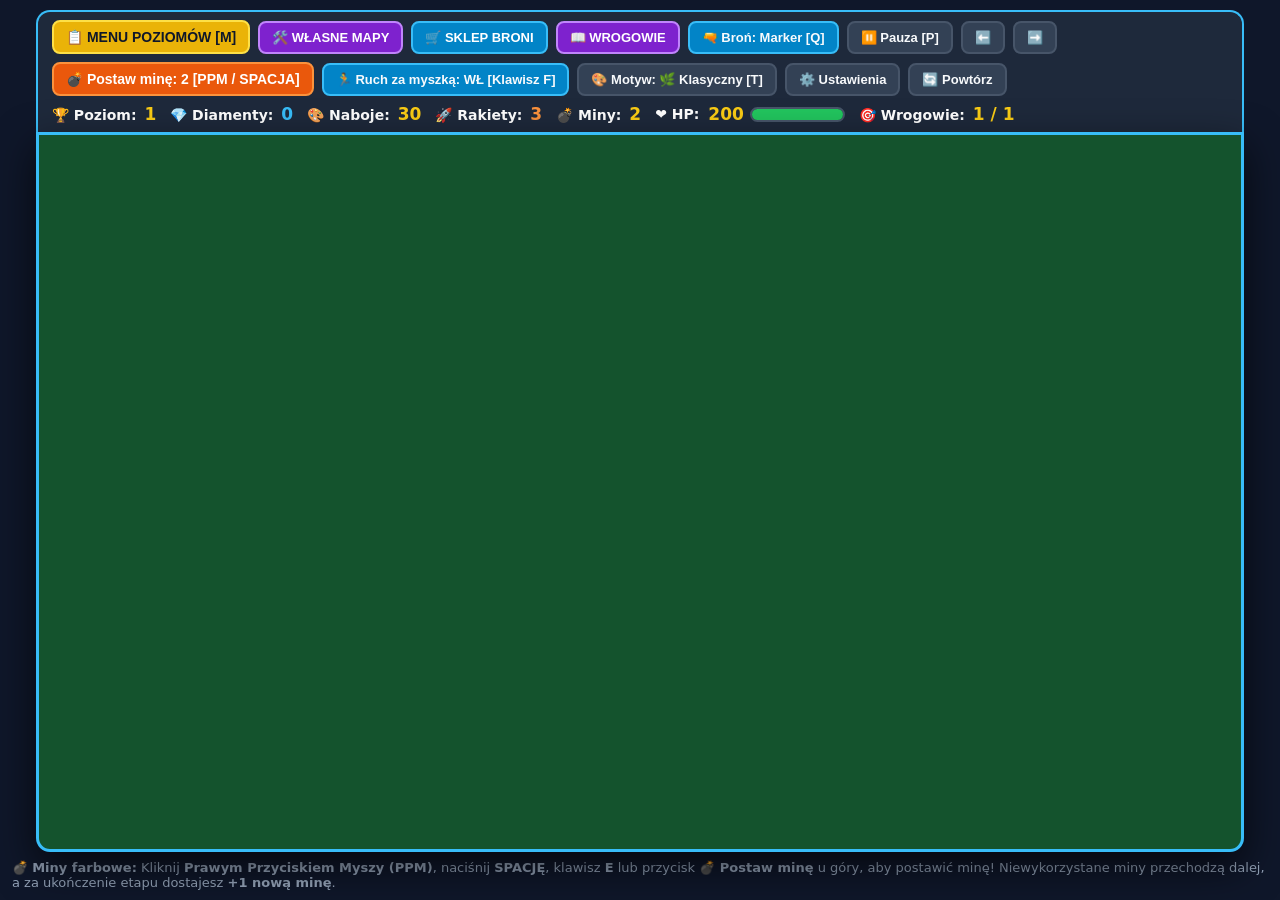
==== index.html @ 0759b8d2 "Revert "Usunieto ruch za myszka, napis Uzbrajanie zamiast PIK, SKLEP" This reverts commit d1dae9f2ef" ====
<!DOCTYPE html>
<html lang="pl">
<head>
  <meta charset="UTF-8">
  <meta name="viewport" content="width=device-width, initial-scale=1.0">
  <title>Paintball Arena - Poziomy i Miny</title>
  <link rel="stylesheet" href="style.css">
</head>
<body>
  <div class="topbar">
    <div class="controls">
      <button id="btnOpenMenu" class="menu-btn">📋 MENU POZIOMÓW [M]</button>
      <button id="btnOpenCustom" class="btn-purple">🛠️ WŁASNE MAPY</button>
      <button id="btnOpenShop" class="btn-blue">🛒 SKLEP BRONI</button>
      <button id="btnOpenEnemies" class="btn-purple" title="Zobacz przegląd wszystkich przeciwników i cywila">📖 WROGOWIE</button>
      <button id="btnSwitchWeapon" class="active" title="Zmień aktualną broń w trakcie etapu [Klawisz Q]">🔫 Broń: Marker [Q]</button>
      <button id="btnPause">⏸️ Pauza [P]</button>
      <button id="btnPrevLevel" title="Poprzedni poziom">⬅️</button>
      <button id="btnNextLevel" title="Następny odblokowany poziom">➡️</button>
      <button id="btnPlaceMine" class="mine-btn">💣 Postaw minę: 2 [PPM / SPACJA]</button>
      <button id="btnFollowMouse" class="active">🏃 Ruch za myszką: WŁ [Klawisz F]</button>
      <button id="btnTheme" title="Zmień motyw graficzny [Klawisz T]">🎨 Motyw: 🌿 Klasyczny</button>
      <button id="btnOpenSettings" title="Otwórz ekran ustawień">⚙️ Ustawienia</button>
      <button id="btnRetry">🔄 Powtórz</button>
    </div>
    <div class="stats">
      <div>🏆 Poziom: <span id="levelText">1</span></div>
      <div id="diamondStatBox" style="cursor:pointer;" title="Twoje diamenty">💎 Diamenty: <span id="diamondsText" style="color:#38bdf8;">0</span></div>
      <div>🎨 Naboje: <span id="ammoText">30</span></div>
      <div>🚀 Rakiety: <span id="rocketsText" style="color:#fb923c;">3</span></div>
      <div>💣 Miny: <span id="minesText">2</span></div>
      <div class="hp-box">
        ❤️ HP: <span id="hpText">200</span>
        <div class="hp-bar-bg"><div id="hpFill" class="hp-bar-fill"></div></div>
      </div>
      <div>🎯 Wrogowie: <span id="aliveText">1 / 1</span></div>
    </div>
  </div>

  <div class="game-wrapper">
    <canvas id="gameCanvas" width="940" height="560" tabindex="0"></canvas>

    <div id="menuOverlay" class="overlay hidden">
      <h1 id="menuTitle">📋 WYBIERZ POZIOM (ETAP)</h1>
      <p id="menuSubtitle" class="sub">Kliknij dowolny odblokowany poziom, aby na nim zagrać lub wrócić do wcześniejszych etapów!</p>
      <div id="levelsGrid" class="levels-grid"></div>
      <div class="action-row" id="menuActions"></div>
    </div>

    <div id="customOverlay" class="overlay hidden">
      <h1 id="customOverlayTitle" style="color:#c084fc;">🛠️ WŁASNE MAPY (ZAWSZE ODBLOKOWANE)</h1>
      <p id="customOverlaySub" class="sub">Wybierz jedną z własnych map, aby od razu zagrać, lub kliknij ✏️ Edytuj, aby ustawić liczbę przeciwników każdego typu!</p>
      <div id="customListView" style="width:100%;max-width:780px;display:flex;flex-direction:column;align-items:center;">
        <div id="customMapsGrid" class="levels-grid" style="margin-bottom:18px;"></div>
        <div class="action-row">
          <button id="btnAddCustomMap" class="btn-big btn-purple">➕ Stwórz nową własną mapę</button>
          <button id="btnCustomToLevels" class="btn-big btn-blue">📋 Przejdź do Menu Poziomów</button>
          <button id="btnCloseCustom" class="btn-big btn-green">▶️ Wróć do gry</button>
        </div>
      </div>
      <div id="customEditorView" class="editor-box" style="display:none;"></div>
    </div>

    <div id="shopOverlay" class="overlay hidden">
      <h1 style="color:#38bdf8;">🌳 SKLEP — DRZEWKO BRONI I WZMOCNIEŃ</h1>
      <p id="shopSubtitle" class="sub">Kupuj bronie i odblokowuj kolejne szczeble drzewka wzmocnień za 💎 diamenty!</p>
      <div id="shopWeaponsGrid" class="shop-tree"></div>
      <div class="action-row">
        <button id="btnShopToLevels" class="btn-big btn-blue">📋 Menu Poziomów</button>
        <button id="btnCloseShop" class="btn-big btn-green">▶️ Wróć do gry</button>
      </div>
    </div>

    <div id="settingsOverlay" class="overlay hidden">
      <h1 style="color:#facc15;">⚙️ USTAWIENIA GRY</h1>
      <p class="sub">Dostosuj opcje rozgrywki lub wykonaj pełny reset osiągnięć i postępów.</p>
      <div id="settingsBox" class="editor-box" style="max-width:660px;"></div>
      <div class="action-row">
        <button id="btnSettingsToLevels" class="btn-big btn-blue">📋 Menu Poziomów</button>
        <button id="btnCloseSettings" class="btn-big btn-green">▶️ Wróć do gry</button>
      </div>
    </div>

    <div id="enemiesOverlay" class="overlay hidden">
      <h1 style="color:#c084fc;">📖 PRZEGLĄD WROGÓW I POSTACI</h1>
      <p class="sub">Poznaj wygląd, wytrzymałość i zachowanie wszystkich postaci na arenie (podczas gry napisy nad nimi są ukryte).</p>
      <div id="enemiesCatalogGrid" class="levels-grid" style="grid-template-columns:repeat(auto-fill, minmax(240px, 1fr));"></div>
      <div class="action-row">
        <button id="btnEnemiesToLevels" class="btn-big btn-blue">📋 Menu Poziomów</button>
        <button id="btnCloseEnemies" class="btn-big btn-green">▶️ Wróć do gry</button>
      </div>
    </div>

    <div id="resultPopupOverlay" class="popup-backdrop hidden">
      <div id="resultPopupCard" class="result-popup-card">
        <h2 id="resultPopupTitle">🏆 POZIOM UKOŃCZONY!</h2>
        <p id="resultPopupSub" class="result-popup-sub"></p>
        <div id="resultPopupRewards" class="result-popup-rewards"></div>
        <div id="resultPopupActions" class="result-popup-actions"></div>
      </div>
    </div>
  </div>

  <div id="hint">💣 <b>Miny farbowe:</b> Kliknij <b>Prawym Przyciskiem Myszy (PPM)</b>, naciśnij <b>SPACJĘ</b>, klawisz <b>E</b> lub przycisk <b>💣 Postaw minę</b> u góry, aby postawić minę! Niewykorzystane miny przechodzą dalej, a za ukończenie etapu dostajesz <b>+1 nową minę</b>.</div>

  <script src="js/config.js"></script>
  <script src="js/state.js"></script>
  <script src="js/audio.js"></script>
  <script src="js/renderer.js"></script>
  <script src="js/ui.js"></script>
  <script src="js/game.js"></script>
</body>
</html>
---- style.css ----
* {
  box-sizing: border-box;
  margin: 0;
  padding: 0;
  user-select: none;
}
body {
  background-color: #0f172a;
  color: #ffffff;
  font-family: system-ui, -apple-system, BlinkMacSystemFont, 'Segoe UI', Roboto, sans-serif;
  display: flex;
  flex-direction: column;
  justify-content: center;
  align-items: center;
  height: 100vh;
  width: 100vw;
  overflow: hidden;
  padding: 6px 12px;
}
.topbar {
  display: flex;
  flex-wrap: wrap;
  gap: 8px;
  align-items: center;
  justify-content: space-between;
  width: 100%;
  max-width: 100%;
  background: #1e293b;
  padding: 8px 14px;
  border-radius: 14px 14px 0 0;
  border: 2px solid #38bdf8;
  border-bottom: none;
  flex-shrink: 0;
}
.controls {
  display: flex;
  gap: 8px;
  align-items: center;
  flex-wrap: wrap;
}
button {
  background: #334155;
  color: #f8fafc;
  border: 2px solid #475569;
  padding: 7px 12px;
  border-radius: 8px;
  font-size: 13px;
  font-weight: 700;
  cursor: pointer;
  transition: all 0.15s;
}
button:hover:not(:disabled) {
  background: #475569;
  transform: translateY(-1px);
}
button.menu-btn {
  background: #eab308;
  border-color: #fde047;
  color: #0f172a;
  font-size: 14px;
}
button.menu-btn:hover {
  background: #facc15;
}
button.mine-btn {
  background: #ea580c;
  border-color: #fb923c;
  color: #ffffff;
  font-size: 14px;
}
button.mine-btn:hover:not(:disabled) {
  background: #f97316;
}
button.mine-btn:disabled {
  background: #1e293b;
  border-color: #334155;
  color: #64748b;
  cursor: not-allowed;
}
button.active {
  background: #0284c7;
  border-color: #38bdf8;
}
.stats {
  display: flex;
  gap: 14px;
  font-size: 14px;
  font-weight: 700;
  align-items: center;
  flex-wrap: wrap;
}
.stats span {
  color: #facc15;
  font-size: 17px;
  margin-left: 3px;
}
.hp-box {
  display: flex;
  align-items: center;
  gap: 6px;
}
.hp-bar-bg {
  width: 95px;
  height: 15px;
  background: #0f172a;
  border-radius: 8px;
  border: 2px solid #475569;
  overflow: hidden;
}
.hp-bar-fill {
  height: 100%;
  width: 100%;
  background: #22c55e;
  transition: width 0.15s, background-color 0.15s;
}
.game-wrapper {
  position: relative;
  width: 940px;
  aspect-ratio: 940 / 560;
  max-width: 100%;
  flex-shrink: 0;
}
canvas {
  display: block;
  background-color: #14532d;
  border: 3px solid #38bdf8;
  border-radius: 0 0 14px 14px;
  box-shadow: 0 15px 40px rgba(0, 0, 0, 0.65);
  cursor: crosshair;
  width: 100%;
  height: 100%;
  outline: none;
}
.overlay {
  position: absolute;
  inset: 0;
  background: rgba(15, 23, 42, 0.96);
  border: 3px solid #38bdf8;
  border-radius: 0 0 14px 14px;
  display: flex;
  flex-direction: column;
  align-items: center;
  justify-content: flex-start;
  padding: 18px 20px;
  z-index: 20;
  overflow-y: auto;
}
.overlay.hidden {
  display: none;
}
.overlay h1 {
  font-size: 28px;
  font-weight: 900;
  color: #38bdf8;
  margin-bottom: 4px;
  text-align: center;
  flex-shrink: 0;
}
.overlay p.sub {
  color: #e2e8f0;
  font-size: 15px;
  margin-bottom: 14px;
  text-align: center;
  flex-shrink: 0;
}
.levels-grid {
  display: grid;
  grid-template-columns: repeat(auto-fill, minmax(190px, 1fr));
  gap: 12px;
  width: 100%;
  max-width: 100%;
  margin-bottom: 16px;
  max-height: calc(100% - 135px);
  overflow-y: auto;
  padding: 4px 8px;
  flex-shrink: 1;
}
.levels-grid::-webkit-scrollbar,
.overlay::-webkit-scrollbar {
  width: 8px;
}
.levels-grid::-webkit-scrollbar-track,
.overlay::-webkit-scrollbar-track {
  background: #0f172a;
  border-radius: 6px;
}
.levels-grid::-webkit-scrollbar-thumb,
.overlay::-webkit-scrollbar-thumb {
  background: #38bdf8;
  border-radius: 6px;
}
.shop-tree {
  scrollbar-width: none; /* Firefox: ukryj brzydki pasek przewijania (przewijanie kółkiem nadal działa) */
  -ms-overflow-style: none;
}
.shop-tree::-webkit-scrollbar {
  display: none;
}
.level-card {
  background: #1e293b;
  border: 2px solid #38bdf8;
  border-radius: 12px;
  padding: 12px 10px;
  text-align: center;
  cursor: pointer;
  transition: all 0.15s;
  display: flex;
  flex-direction: column;
  gap: 4px;
}
.level-card:hover:not(.locked) {
  background: #0284c7;
  transform: translateY(-3px);
  box-shadow: 0 8px 20px rgba(2, 132, 199, 0.4);
}
.level-card.completed {
  border-color: #4ade80;
}
.level-card.current {
  border-color: #fde047;
  box-shadow: 0 0 15px rgba(250, 204, 21, 0.35);
}
.level-card.locked {
  background: #0f172a;
  border-color: #334155;
  color: #64748b;
  cursor: not-allowed;
  opacity: 0.65;
}
.level-card .lvl-title {
  font-size: 18px;
  font-weight: 900;
  color: #ffffff;
}
.level-card.locked .lvl-title {
  color: #64748b;
}
.level-card .lvl-enemies {
  font-size: 13px;
  color: #cbd5e1;
  font-weight: 600;
}
.level-card .lvl-status {
  font-size: 12px;
  font-weight: 800;
  margin-top: 3px;
  color: #facc15;
}
.action-row {
  display: flex;
  gap: 12px;
  flex-wrap: wrap;
  justify-content: center;
}
.btn-big {
  padding: 11px 22px;
  font-size: 16px;
  border-radius: 10px;
  font-weight: 800;
}
.btn-green {
  background: #16a34a;
  border-color: #4ade80;
  color: #ffffff;
}
.btn-green:hover {
  background: #22c55e;
}
.btn-blue {
  background: #0284c7;
  border-color: #38bdf8;
  color: #ffffff;
}
.btn-purple {
  background: #7e22ce;
  border-color: #c084fc;
  color: #ffffff;
}
.btn-purple:hover {
  background: #9333ea;
}
button:disabled, .level-card.guard-wait {
  opacity: 0.55;
  cursor: not-allowed !important;
  pointer-events: none;
}
.custom-section {
  width: 100%;
  max-width: 780px;
  background: rgba(30, 41, 59, 0.9);
  border: 2px solid #c084fc;
  border-radius: 12px;
  padding: 10px 14px;
  margin-bottom: 12px;
}
.custom-header {
  display: flex;
  justify-content: space-between;
  align-items: center;
  margin-bottom: 8px;
  flex-wrap: wrap;
  gap: 8px;
}
.custom-title {
  font-size: 15px;
  font-weight: 900;
  color: #e9d5ff;
}
.custom-grid {
  display: grid;
  grid-template-columns: repeat(4, minmax(140px, 1fr));
  gap: 8px;
}
.custom-card {
  background: #0f172a;
  border: 2px solid #a855f7;
  border-radius: 10px;
  padding: 8px;
  text-align: center;
  display: flex;
  flex-direction: column;
  gap: 4px;
}
.custom-card.current {
  border-color: #fde047;
  box-shadow: 0 0 12px rgba(250, 204, 21, 0.35);
}
.custom-card-btns {
  display: flex;
  gap: 4px;
  justify-content: center;
  margin-top: 4px;
}
.custom-card-btns button {
  padding: 4px 8px;
  font-size: 11px;
}
.editor-box {
  width: 100%;
  max-width: 640px;
  background: #1e293b;
  border: 2px solid #c084fc;
  border-radius: 14px;
  padding: 16px;
  margin-bottom: 14px;
  display: flex;
  flex-direction: column;
  gap: 10px;
}
.editor-row {
  display: flex;
  align-items: center;
  justify-content: space-between;
  background: #0f172a;
  padding: 8px 12px;
  border-radius: 8px;
  border: 1px solid #334155;
  font-size: 14px;
  font-weight: 700;
}
.editor-stepper {
  display: flex;
  align-items: center;
  gap: 10px;
}
.editor-stepper span {
  min-width: 28px;
  text-align: center;
  font-size: 17px;
  font-weight: 900;
  color: #fde047;
}
.editor-input {
  background: #1e293b;
  color: #fff;
  border: 2px solid #475569;
  border-radius: 6px;
  padding: 5px 10px;
  font-size: 14px;
  font-weight: 700;
  width: 240px;
}
#hint {
  margin-top: 8px;
  color: #94a3b8;
  font-size: 13px;
}
.shop-tree {
  display: flex;
  flex-direction: column;
  gap: 10px;
  width: 100%;
  max-width: 880px;
  margin-bottom: 14px;
  max-height: calc(100% - 135px);
  overflow-y: auto;
  padding: 4px 6px;
}
.tree-track {
  background: rgba(15, 23, 42, 0.85);
  border: 2px solid #334155;
  border-radius: 12px;
  padding: 10px 14px;
  display: flex;
  flex-direction: column;
  gap: 8px;
  width: 100%;
}
.tree-track-header {
  display: flex;
  align-items: center;
  justify-content: space-between;
  font-size: 15px;
  font-weight: 900;
  color: #fde047;
  border-bottom: 1px solid #334155;
  width: 100%;
  padding-bottom: 6px;
  flex-wrap: wrap;
  gap: 8px;
}
.tree-nodes-row {
  display: flex;
  flex-direction: row;
  align-items: stretch;
  gap: 8px;
  width: 100%;
  overflow-x: auto;
  padding-bottom: 4px;
}
.tree-node {
  flex: 1 1 260px;
  min-width: 220px;
  max-width: 420px;
  background: #1e293b;
  border: 2px solid #38bdf8;
  border-radius: 10px;
  padding: 8px 10px;
  text-align: left;
  display: flex;
  flex-direction: column;
  justify-content: space-between;
  gap: 4px;
}
.tree-node.owned {
  border-color: #4ade80;
}
.tree-node.last-owned {
  border-color: #4ade80;
  background: rgba(22, 101, 52, 0.25);
}
.tree-node.next-unlock {
  border-color: #facc15;
  box-shadow: 0 0 12px rgba(250, 204, 21, 0.2);
}
.tree-node.default-weapon {
  box-shadow: 0 0 12px rgba(56, 189, 248, 0.45);
}
.tree-node.locked {
  background: #0f172a;
  border-color: #334155;
  opacity: 0.7;
}
.tree-connector {
  display: flex;
  align-items: center;
  justify-content: center;
  color: #475569;
  font-size: 18px;
  font-weight: 900;
  padding: 0 2px;
  flex-shrink: 0;
}
.tree-connector.active {
  color: #4ade80;
}
.popup-backdrop {
  position: absolute;
  inset: 0;
  background: rgba(15, 23, 42, 0.78);
  backdrop-filter: blur(3px);
  border-radius: 0 0 14px 14px;
  display: flex;
  align-items: center;
  justify-content: center;
  padding: 20px;
  z-index: 30;
}
.popup-backdrop.hidden {
  display: none;
}
.result-popup-card {
  background: #1e293b;
  border: 3px solid #38bdf8;
  border-radius: 18px;
  padding: 26px 30px;
  width: 100%;
  max-width: 520px;
  box-shadow: 0 20px 50px rgba(0, 0, 0, 0.85);
  display: flex;
  flex-direction: column;
  align-items: center;
  text-align: center;
  gap: 12px;
}
.result-popup-card h2 {
  font-size: 28px;
  font-weight: 900;
}
.result-popup-sub {
  font-size: 16px;
  color: #e2e8f0;
  font-weight: 600;
}
.result-popup-rewards {
  background: #0f172a;
  border: 1px solid #334155;
  border-radius: 10px;
  padding: 10px 16px;
  font-size: 14px;
  font-weight: 700;
  color: #fde047;
  width: 100%;
}
.result-popup-actions {
  display: flex;
  flex-direction: column;
  gap: 10px;
  width: 100%;
  margin-top: 6px;
}
.result-popup-actions button {
  width: 100%;
  padding: 12px 18px;
  font-size: 16px;
  font-weight: 800;
  border-radius: 10px;
}
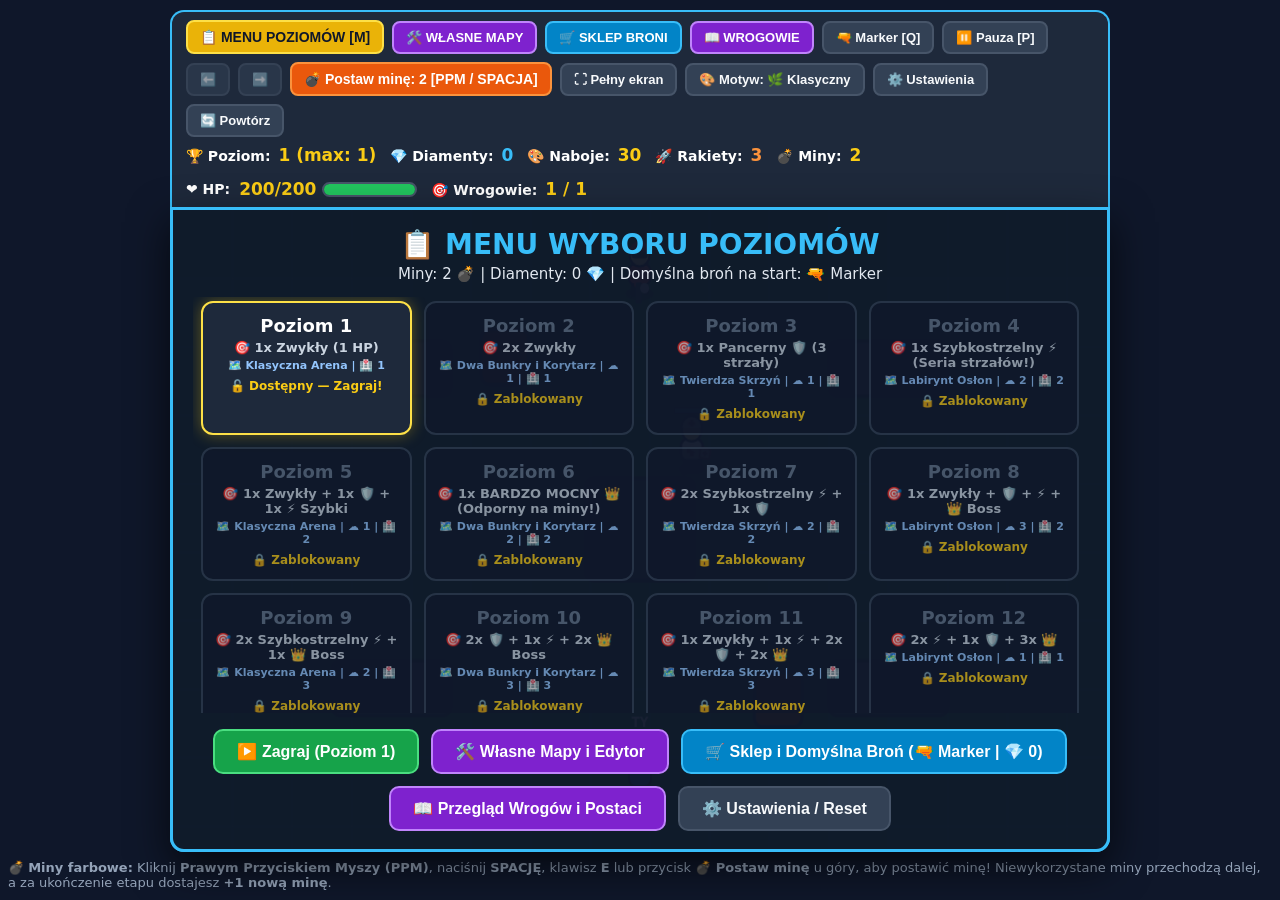
==== commit 327abf79: "Dodaj obsluge tabletow (joystick dotykowy, multi-touch, Safari iOS, pelny ekran)" ====
--- a/index.html
+++ b/index.html
@@ -2,7 +2,9 @@
 <html lang="pl">
 <head>
   <meta charset="UTF-8">
-  <meta name="viewport" content="width=device-width, initial-scale=1.0">
+  <meta name="viewport" content="width=device-width, initial-scale=1.0, maximum-scale=1.0, user-scalable=no, viewport-fit=cover">
+  <meta name="apple-mobile-web-app-capable" content="yes">
+  <meta name="apple-mobile-web-app-status-bar-style" content="black-translucent">
   <title>Paintball Arena - Poziomy i Miny</title>
   <link rel="stylesheet" href="style.css">
 </head>
@@ -18,7 +20,7 @@
       <button id="btnPrevLevel" title="Poprzedni poziom">⬅️</button>
       <button id="btnNextLevel" title="Następny odblokowany poziom">➡️</button>
       <button id="btnPlaceMine" class="mine-btn">💣 Postaw minę: 2 [PPM / SPACJA]</button>
-      <button id="btnFollowMouse" class="active">🏃 Ruch za myszką: WŁ [Klawisz F]</button>
+      <button id="btnFullscreen" title="Przełącz pełny ekran">⛶ Pełny ekran</button>
       <button id="btnTheme" title="Zmień motyw graficzny [Klawisz T]">🎨 Motyw: 🌿 Klasyczny</button>
       <button id="btnOpenSettings" title="Otwórz ekran ustawień">⚙️ Ustawienia</button>
       <button id="btnRetry">🔄 Powtórz</button>
@@ -39,6 +41,20 @@
 
   <div class="game-wrapper">
     <canvas id="gameCanvas" width="940" height="560" tabindex="0"></canvas>
+
+    <!-- Dotykowy joystick i przyciski akcji dla tabletów/smartfonów -->
+    <div id="touchControls" class="touch-controls hidden">
+      <div id="joystickBase" class="joystick-base">
+        <div id="joystickThumb" class="joystick-thumb"></div>
+      </div>
+      <div class="touch-action-group">
+        <button id="touchBtnWeapon" class="touch-action-btn touch-btn-weapon" title="Zmień broń" aria-label="Zmień broń">🔫</button>
+        <button id="touchBtnMine" class="touch-action-btn touch-btn-mine" title="Postaw minę" aria-label="Postaw minę">
+          <span class="touch-btn-icon">💣</span>
+          <span id="touchMineBadge" class="touch-badge">2</span>
+        </button>
+      </div>
+    </div>
 
     <div id="menuOverlay" class="overlay hidden">
       <h1 id="menuTitle">📋 WYBIERZ POZIOM (ETAP)</h1>
--- a/style.css
+++ b/style.css
@@ -3,6 +3,8 @@
   margin: 0;
   padding: 0;
   user-select: none;
+  -webkit-user-select: none;
+  -webkit-touch-callout: none;
 }
 body {
   background-color: #0f172a;
@@ -12,10 +14,14 @@
   flex-direction: column;
   justify-content: center;
   align-items: center;
+  min-height: 100vh;
+  min-height: 100dvh;
   height: 100vh;
+  height: 100dvh;
   width: 100vw;
   overflow: hidden;
-  padding: 6px 12px;
+  padding: 4px 8px;
+  touch-action: none;
 }
 .topbar {
   display: flex;
@@ -24,7 +30,7 @@
   align-items: center;
   justify-content: space-between;
   width: 100%;
-  max-width: 100%;
+  max-width: min(940px, 100%, calc((100dvh - 100px) * (940 / 560)));
   background: #1e293b;
   padding: 8px 14px;
   border-radius: 14px 14px 0 0;
@@ -115,10 +121,11 @@
 }
 .game-wrapper {
   position: relative;
-  width: 940px;
+  width: 100%;
+  max-width: min(940px, 100%, calc((100dvh - 100px) * (940 / 560)));
   aspect-ratio: 940 / 560;
-  max-width: 100%;
-  flex-shrink: 0;
+  flex-shrink: 1;
+  touch-action: none;
 }
 canvas {
   display: block;
@@ -130,6 +137,7 @@
   width: 100%;
   height: 100%;
   outline: none;
+  touch-action: none;
 }
 .overlay {
   position: absolute;
@@ -536,3 +544,148 @@
   font-weight: 800;
   border-radius: 10px;
 }
+
+/* --- KONTROLKI DOTYKOWE NA TABLETY / SMARTFONY --- */
+.touch-controls {
+  position: absolute;
+  inset: 0;
+  pointer-events: none;
+  z-index: 40;
+}
+.touch-controls.hidden {
+  display: none !important;
+}
+
+.joystick-base {
+  position: absolute;
+  width: 120px;
+  height: 120px;
+  border-radius: 50%;
+  background: radial-gradient(circle, rgba(56, 189, 248, 0.2) 0%, rgba(15, 23, 42, 0.5) 100%);
+  border: 2.5px solid rgba(56, 189, 248, 0.6);
+  box-shadow: 0 0 25px rgba(56, 189, 248, 0.35);
+  transform: translate(-50%, -50%);
+  pointer-events: none;
+  display: none;
+  backdrop-filter: blur(2px);
+  -webkit-backdrop-filter: blur(2px);
+}
+
+.joystick-thumb {
+  position: absolute;
+  width: 52px;
+  height: 52px;
+  border-radius: 50%;
+  background: radial-gradient(circle, #38bdf8 0%, #0284c7 100%);
+  border: 2.5px solid #ffffff;
+  box-shadow: 0 0 14px rgba(56, 189, 248, 0.9);
+  top: 50%;
+  left: 50%;
+  transform: translate(-50%, -50%);
+  pointer-events: none;
+}
+
+.touch-action-group {
+  position: absolute;
+  bottom: 16px;
+  right: 16px;
+  display: flex;
+  flex-direction: column;
+  gap: 12px;
+  pointer-events: auto;
+}
+
+.touch-action-btn {
+  width: 64px;
+  height: 64px;
+  border-radius: 50%;
+  display: flex;
+  align-items: center;
+  justify-content: center;
+  font-size: 28px;
+  border: 2.5px solid rgba(255, 255, 255, 0.9);
+  box-shadow: 0 8px 24px rgba(0, 0, 0, 0.6);
+  cursor: pointer;
+  position: relative;
+  touch-action: none;
+  -webkit-tap-highlight-color: transparent;
+  transition: transform 0.08s, filter 0.08s;
+}
+
+.touch-action-btn:active {
+  transform: scale(0.9);
+  filter: brightness(1.25);
+}
+
+.touch-btn-mine {
+  background: linear-gradient(135deg, #f97316 0%, #c2410c 100%);
+  border-color: #fdba74;
+}
+
+.touch-btn-mine:disabled {
+  opacity: 0.45;
+  filter: grayscale(0.8);
+  cursor: not-allowed;
+}
+
+.touch-btn-weapon {
+  width: 54px;
+  height: 54px;
+  font-size: 24px;
+  align-self: flex-end;
+  background: linear-gradient(135deg, #0284c7 0%, #0369a1 100%);
+  border-color: #7dd3fc;
+}
+
+.touch-badge {
+  position: absolute;
+  top: -4px;
+  right: -4px;
+  background: #ef4444;
+  color: #ffffff;
+  font-size: 13px;
+  font-weight: 800;
+  border-radius: 12px;
+  min-width: 22px;
+  height: 22px;
+  padding: 0 5px;
+  display: flex;
+  align-items: center;
+  justify-content: center;
+  border: 2px solid #ffffff;
+  box-shadow: 0 2px 6px rgba(0, 0, 0, 0.5);
+}
+
+/* Responsywność dla tabletów i mniejszych ekranów */
+@media (max-width: 1024px) {
+  body {
+    padding: 2px 4px;
+  }
+  .topbar {
+    padding: 6px 10px;
+    gap: 6px;
+  }
+  .controls button {
+    padding: 5px 8px;
+    font-size: 12px;
+  }
+  .stats {
+    font-size: 12px;
+    gap: 8px;
+  }
+  .stats span {
+    font-size: 14px;
+  }
+  #hint {
+    display: none;
+  }
+}
+
+@media (max-height: 650px) {
+  .topbar {
+    padding: 4px 8px;
+  }
+  #hint {
+    display: none;
+  }
+}
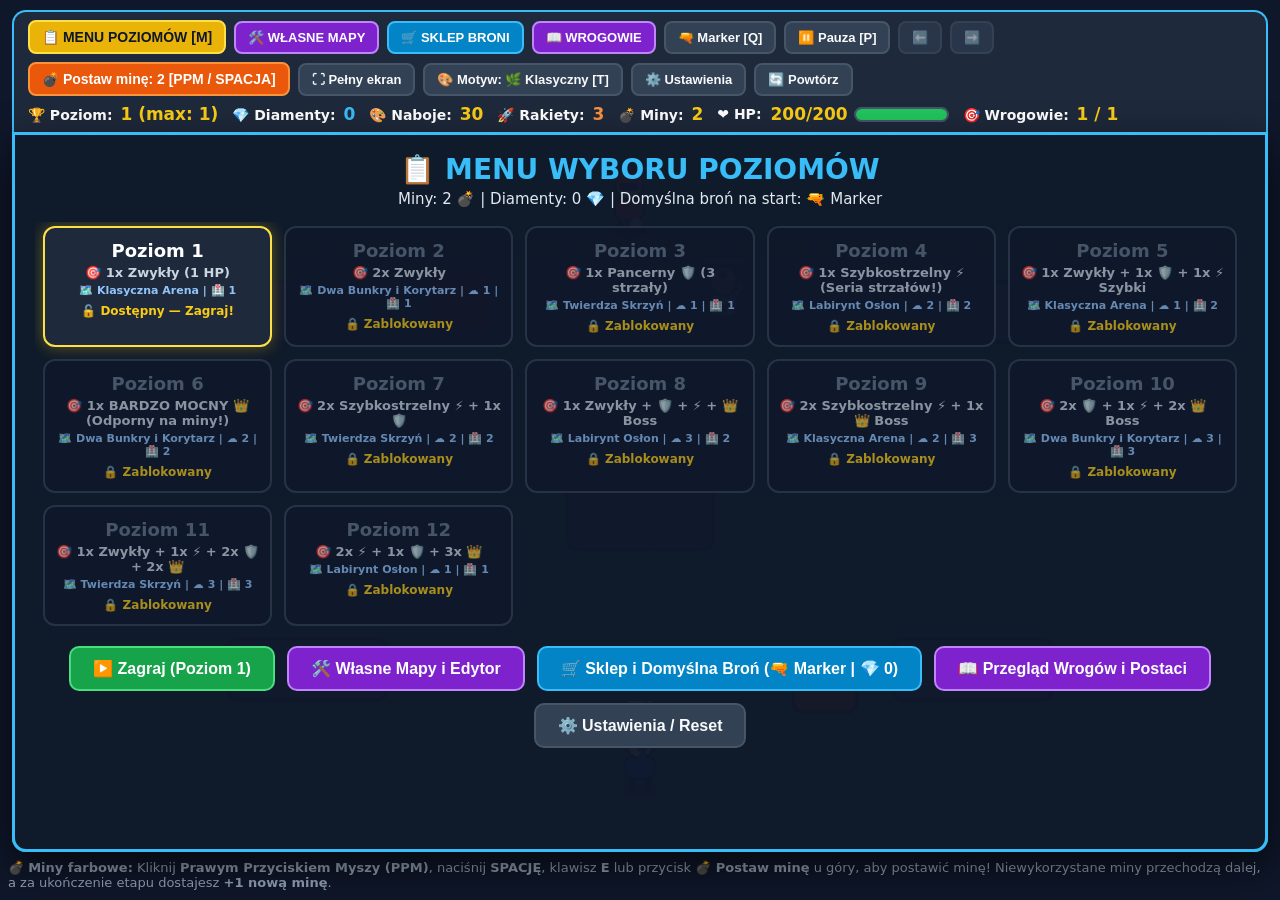
==== commit 9b3dad57: "Przenies touchControls do body, usun blokujaca klase hidden i obsluguj dotyk na document" ====
--- a/index.html
+++ b/index.html
@@ -41,20 +41,6 @@
 
   <div class="game-wrapper">
     <canvas id="gameCanvas" width="940" height="560" tabindex="0"></canvas>
-
-    <!-- Dotykowy joystick i przyciski akcji dla tabletów/smartfonów -->
-    <div id="touchControls" class="touch-controls hidden">
-      <div id="joystickBase" class="joystick-base">
-        <div id="joystickThumb" class="joystick-thumb"></div>
-      </div>
-      <div class="touch-action-group">
-        <button id="touchBtnWeapon" class="touch-action-btn touch-btn-weapon" title="Zmień broń" aria-label="Zmień broń">🔫</button>
-        <button id="touchBtnMine" class="touch-action-btn touch-btn-mine" title="Postaw minę" aria-label="Postaw minę">
-          <span class="touch-btn-icon">💣</span>
-          <span id="touchMineBadge" class="touch-badge">2</span>
-        </button>
-      </div>
-    </div>
 
     <div id="menuOverlay" class="overlay hidden">
       <h1 id="menuTitle">📋 WYBIERZ POZIOM (ETAP)</h1>
@@ -119,6 +105,20 @@
 
   <div id="hint">💣 <b>Miny farbowe:</b> Kliknij <b>Prawym Przyciskiem Myszy (PPM)</b>, naciśnij <b>SPACJĘ</b>, klawisz <b>E</b> lub przycisk <b>💣 Postaw minę</b> u góry, aby postawić minę! Niewykorzystane miny przechodzą dalej, a za ukończenie etapu dostajesz <b>+1 nową minę</b>.</div>
 
+  <!-- Pełnoekranowa warstwa kontrolek dotykowych dla tabletów (działa także na marginesach poza planszą) -->
+  <div id="touchControls" class="touch-controls">
+    <div id="joystickBase" class="joystick-base">
+      <div id="joystickThumb" class="joystick-thumb"></div>
+    </div>
+    <div id="touchActionGroup" class="touch-action-group hidden">
+      <button id="touchBtnWeapon" class="touch-action-btn touch-btn-weapon" title="Zmień broń" aria-label="Zmień broń">🔫</button>
+      <button id="touchBtnMine" class="touch-action-btn touch-btn-mine" title="Postaw minę" aria-label="Postaw minę">
+        <span class="touch-btn-icon">💣</span>
+        <span id="touchMineBadge" class="touch-badge">2</span>
+      </button>
+    </div>
+  </div>
+
   <script src="js/config.js"></script>
   <script src="js/state.js"></script>
   <script src="js/audio.js"></script>
--- a/style.css
+++ b/style.css
@@ -5,6 +5,11 @@
   user-select: none;
   -webkit-user-select: none;
   -webkit-touch-callout: none;
+}
+html, body {
+  touch-action: none;
+  -webkit-touch-callout: none;
+  -webkit-user-select: none;
 }
 body {
   background-color: #0f172a;
@@ -30,7 +35,7 @@
   align-items: center;
   justify-content: space-between;
   width: 100%;
-  max-width: min(940px, 100%, calc((100dvh - 100px) * (940 / 560)));
+  max-width: 100%;
   background: #1e293b;
   padding: 8px 14px;
   border-radius: 14px 14px 0 0;
@@ -121,10 +126,10 @@
 }
 .game-wrapper {
   position: relative;
-  width: 100%;
-  max-width: min(940px, 100%, calc((100dvh - 100px) * (940 / 560)));
+  width: 940px;
   aspect-ratio: 940 / 560;
-  flex-shrink: 1;
+  max-width: 100%;
+  flex-shrink: 0;
   touch-action: none;
 }
 canvas {
@@ -547,28 +552,29 @@
 
 /* --- KONTROLKI DOTYKOWE NA TABLETY / SMARTFONY --- */
 .touch-controls {
-  position: absolute;
+  position: fixed;
   inset: 0;
   pointer-events: none;
-  z-index: 40;
-}
-.touch-controls.hidden {
+  z-index: 900;
+}
+.touch-action-group.hidden {
   display: none !important;
 }
 
 .joystick-base {
-  position: absolute;
+  position: fixed;
   width: 120px;
   height: 120px;
   border-radius: 50%;
-  background: radial-gradient(circle, rgba(56, 189, 248, 0.2) 0%, rgba(15, 23, 42, 0.5) 100%);
-  border: 2.5px solid rgba(56, 189, 248, 0.6);
-  box-shadow: 0 0 25px rgba(56, 189, 248, 0.35);
+  background: radial-gradient(circle, rgba(56, 189, 248, 0.25) 0%, rgba(15, 23, 42, 0.6) 100%);
+  border: 2.5px solid rgba(56, 189, 248, 0.7);
+  box-shadow: 0 0 30px rgba(56, 189, 248, 0.45);
   transform: translate(-50%, -50%);
   pointer-events: none;
   display: none;
   backdrop-filter: blur(2px);
   -webkit-backdrop-filter: blur(2px);
+  z-index: 905;
 }
 
 .joystick-thumb {
@@ -578,7 +584,7 @@
   border-radius: 50%;
   background: radial-gradient(circle, #38bdf8 0%, #0284c7 100%);
   border: 2.5px solid #ffffff;
-  box-shadow: 0 0 14px rgba(56, 189, 248, 0.9);
+  box-shadow: 0 0 16px rgba(56, 189, 248, 0.95);
   top: 50%;
   left: 50%;
   transform: translate(-50%, -50%);
@@ -586,13 +592,14 @@
 }
 
 .touch-action-group {
-  position: absolute;
-  bottom: 16px;
-  right: 16px;
-  display: flex;
-  flex-direction: column;
-  gap: 12px;
+  position: fixed;
+  bottom: max(18px, env(safe-area-inset-bottom));
+  right: max(18px, env(safe-area-inset-right));
+  display: flex;
+  flex-direction: column;
+  gap: 14px;
   pointer-events: auto;
+  z-index: 910;
 }
 
 .touch-action-btn {
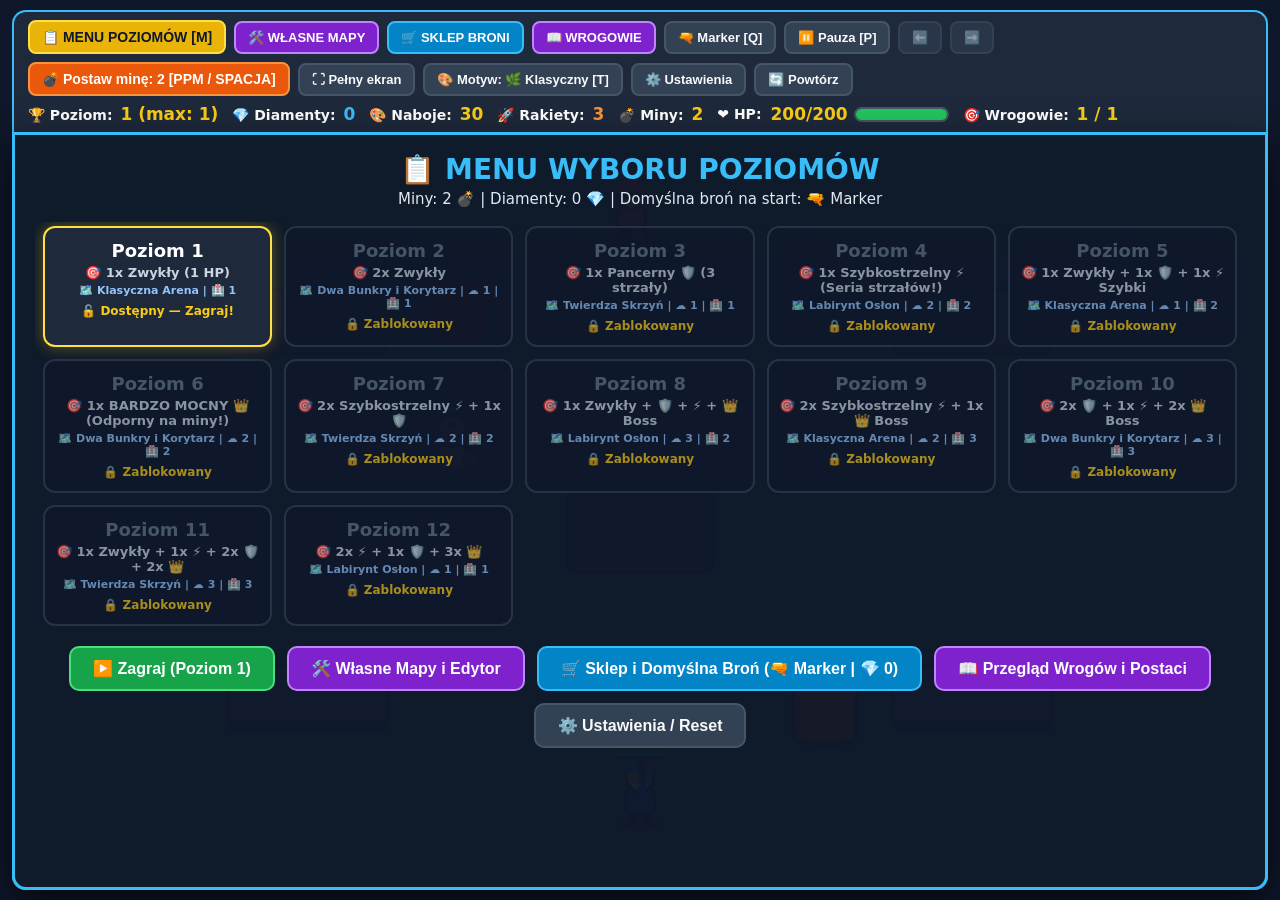
==== commit fca5009e: "Usun pasek pomocy z dolu ekranu" ====
--- a/index.html
+++ b/index.html
@@ -103,8 +103,6 @@
     </div>
   </div>
 
-  <div id="hint">💣 <b>Miny farbowe:</b> Kliknij <b>Prawym Przyciskiem Myszy (PPM)</b>, naciśnij <b>SPACJĘ</b>, klawisz <b>E</b> lub przycisk <b>💣 Postaw minę</b> u góry, aby postawić minę! Niewykorzystane miny przechodzą dalej, a za ukończenie etapu dostajesz <b>+1 nową minę</b>.</div>
-
   <!-- Pełnoekranowa warstwa kontrolek dotykowych dla tabletów (działa także na marginesach poza planszą) -->
   <div id="touchControls" class="touch-controls">
     <div id="joystickBase" class="joystick-base">
--- a/style.css
+++ b/style.css
@@ -393,11 +393,7 @@
   font-weight: 700;
   width: 240px;
 }
-#hint {
-  margin-top: 8px;
-  color: #94a3b8;
-  font-size: 13px;
-}
+
 .shop-tree {
   display: flex;
   flex-direction: column;
@@ -683,16 +679,10 @@
   .stats span {
     font-size: 14px;
   }
-  #hint {
-    display: none;
-  }
 }
 
 @media (max-height: 650px) {
   .topbar {
     padding: 4px 8px;
   }
-  #hint {
-    display: none;
-  }
-}
+}
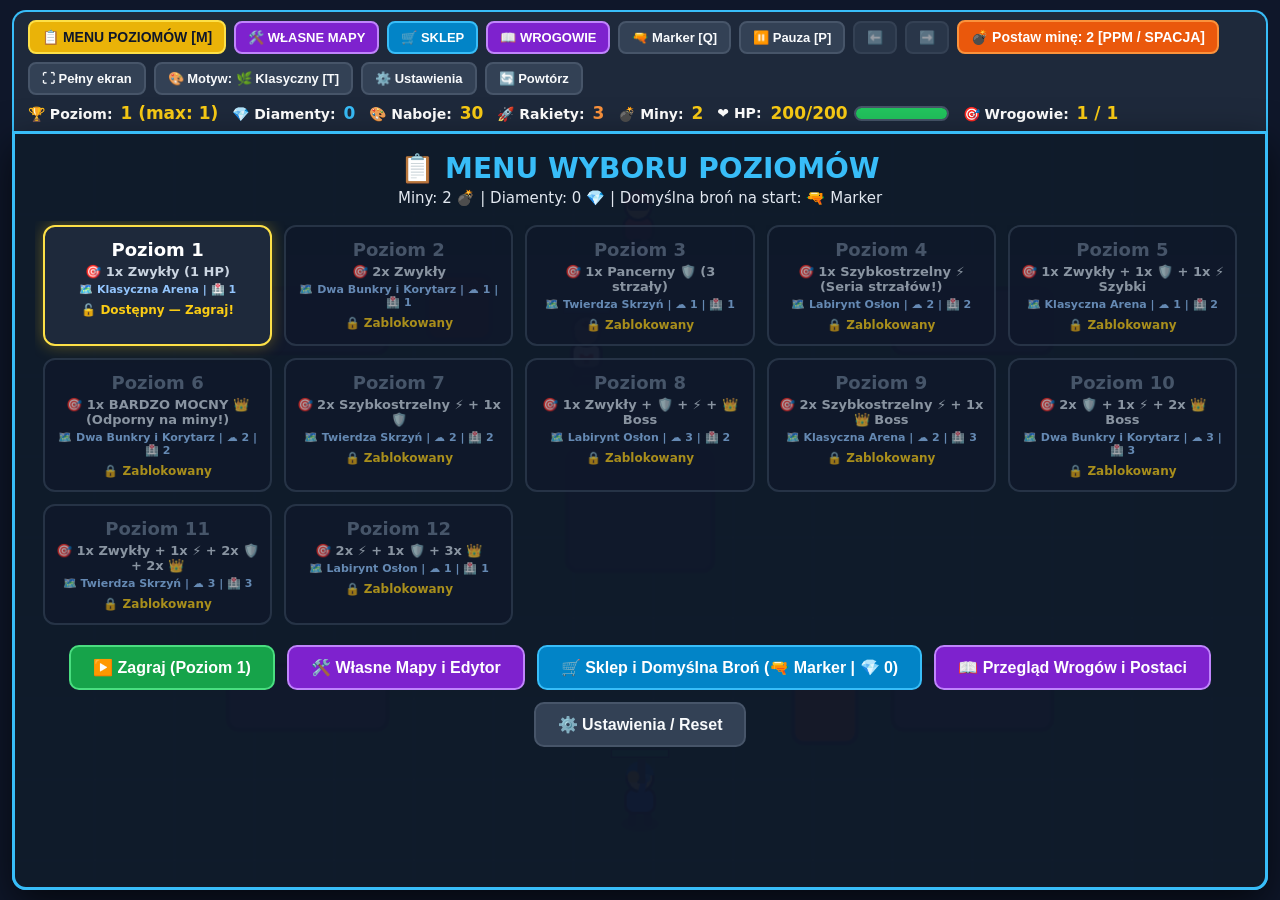
==== commit c26b32ab: "Zrealizowano punkty 9, 10, 11, 16 z TODO (napis uzbrajania, Sklep, usuniecie ruchu za myszka, podswi" ====
--- a/index.html
+++ b/index.html
@@ -13,7 +13,7 @@
     <div class="controls">
       <button id="btnOpenMenu" class="menu-btn">📋 MENU POZIOMÓW [M]</button>
       <button id="btnOpenCustom" class="btn-purple">🛠️ WŁASNE MAPY</button>
-      <button id="btnOpenShop" class="btn-blue">🛒 SKLEP BRONI</button>
+      <button id="btnOpenShop" class="btn-blue">🛒 SKLEP</button>
       <button id="btnOpenEnemies" class="btn-purple" title="Zobacz przegląd wszystkich przeciwników i cywila">📖 WROGOWIE</button>
       <button id="btnSwitchWeapon" class="active" title="Zmień aktualną broń w trakcie etapu [Klawisz Q]">🔫 Broń: Marker [Q]</button>
       <button id="btnPause">⏸️ Pauza [P]</button>
--- a/style.css
+++ b/style.css
@@ -138,7 +138,7 @@
   border: 3px solid #38bdf8;
   border-radius: 0 0 14px 14px;
   box-shadow: 0 15px 40px rgba(0, 0, 0, 0.65);
-  cursor: crosshair;
+  cursor: none;
   width: 100%;
   height: 100%;
   outline: none;
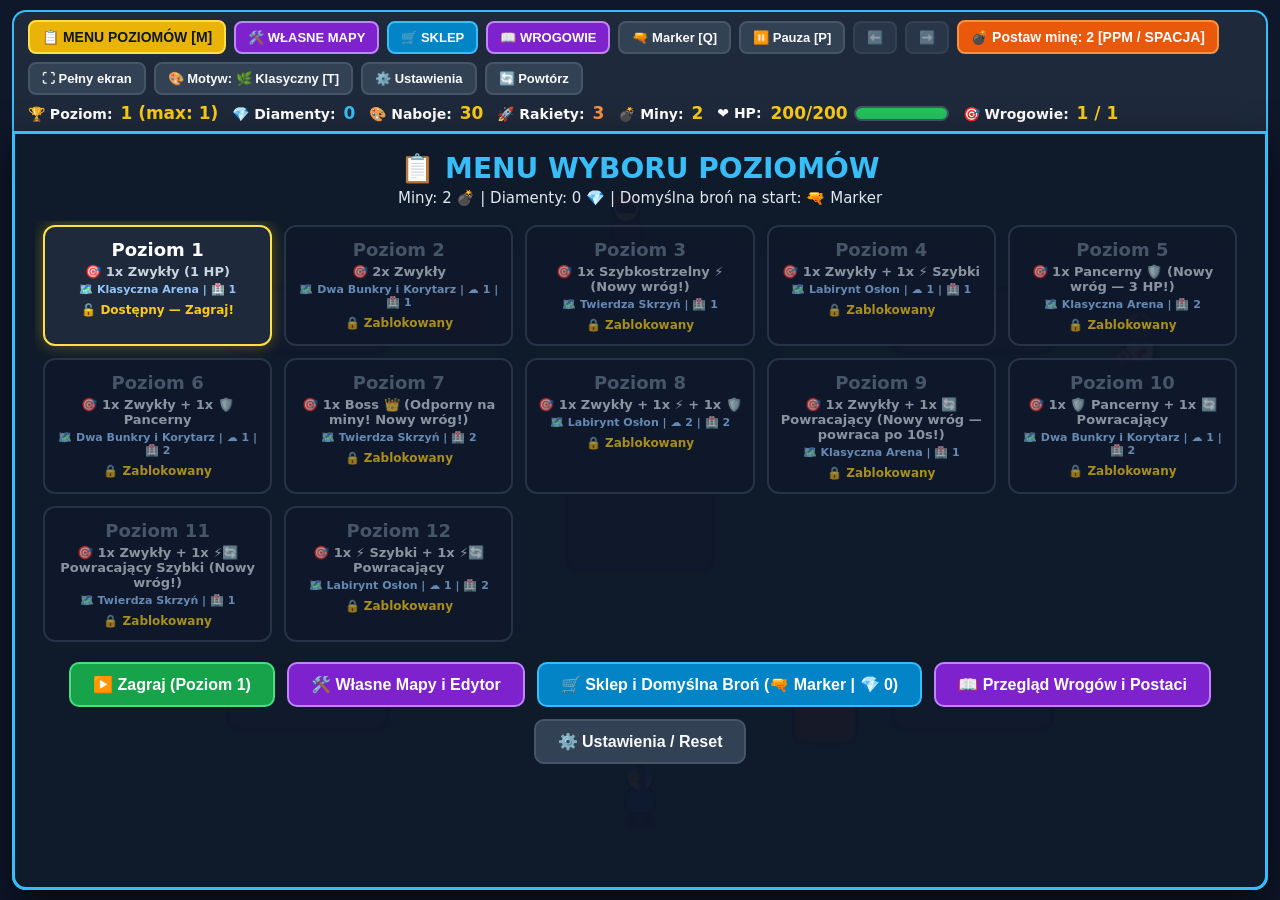
==== commit c91d82e4: "Poprawiono uklad ekranu wlasnych map: estetyczna siatka 2x2, brak obcinania kart, responsywny uklad " ====
--- a/index.html
+++ b/index.html
@@ -52,9 +52,9 @@
     <div id="customOverlay" class="overlay hidden">
       <h1 id="customOverlayTitle" style="color:#c084fc;">🛠️ WŁASNE MAPY (ZAWSZE ODBLOKOWANE)</h1>
       <p id="customOverlaySub" class="sub">Wybierz jedną z własnych map, aby od razu zagrać, lub kliknij ✏️ Edytuj, aby ustawić liczbę przeciwników każdego typu!</p>
-      <div id="customListView" style="width:100%;max-width:780px;display:flex;flex-direction:column;align-items:center;">
-        <div id="customMapsGrid" class="levels-grid" style="margin-bottom:18px;"></div>
-        <div class="action-row">
+      <div id="customListView" class="custom-list-container">
+        <div id="customMapsGrid" class="custom-maps-grid"></div>
+        <div class="action-row custom-actions">
           <button id="btnAddCustomMap" class="btn-big btn-purple">➕ Stwórz nową własną mapę</button>
           <button id="btnCustomToLevels" class="btn-big btn-blue">📋 Przejdź do Menu Poziomów</button>
           <button id="btnCloseCustom" class="btn-big btn-green">▶️ Wróć do gry</button>
--- a/style.css
+++ b/style.css
@@ -348,6 +348,125 @@
   padding: 4px 8px;
   font-size: 11px;
 }
+#customOverlay {
+  padding: 14px 18px;
+}
+#customOverlay h1 {
+  font-size: 24px;
+  margin-bottom: 2px;
+}
+#customOverlay p.sub {
+  font-size: 13px;
+  margin-bottom: 10px;
+}
+
+.custom-list-container {
+  width: 100%;
+  max-width: 900px;
+  display: flex;
+  flex-direction: column;
+  align-items: center;
+  justify-content: flex-start;
+  flex: 1;
+  min-height: 0;
+}
+
+.custom-maps-grid {
+  display: grid;
+  grid-template-columns: repeat(2, 1fr);
+  gap: 10px 14px;
+  width: 100%;
+  margin-bottom: 12px;
+  max-height: 360px;
+  overflow-y: auto;
+  padding: 2px 4px;
+  box-sizing: border-box;
+}
+
+.custom-maps-grid::-webkit-scrollbar {
+  width: 6px;
+}
+.custom-maps-grid::-webkit-scrollbar-track {
+  background: rgba(15, 23, 42, 0.6);
+  border-radius: 4px;
+}
+.custom-maps-grid::-webkit-scrollbar-thumb {
+  background: rgba(192, 132, 252, 0.6);
+  border-radius: 4px;
+}
+.custom-maps-grid::-webkit-scrollbar-thumb:hover {
+  background: #c084fc;
+}
+
+.custom-map-card {
+  background: #1e293b;
+  border: 2px solid #a855f7;
+  border-radius: 12px;
+  padding: 10px 14px;
+  text-align: left;
+  display: flex;
+  flex-direction: column;
+  justify-content: space-between;
+  gap: 6px;
+  transition: all 0.15s;
+}
+.custom-map-card:hover {
+  border-color: #c084fc;
+  box-shadow: 0 4px 14px rgba(192, 132, 252, 0.25);
+}
+.custom-map-card.current {
+  border-color: #fde047;
+  box-shadow: 0 0 14px rgba(250, 204, 21, 0.35);
+}
+.custom-map-card .lvl-title {
+  font-size: 16px;
+  font-weight: 900;
+  color: #e9d5ff;
+  display: flex;
+  justify-content: space-between;
+  align-items: center;
+}
+.custom-map-card .lvl-enemies {
+  font-size: 12px;
+  color: #f1f5f9;
+  font-weight: 600;
+  line-height: 1.3;
+}
+.custom-map-card .lvl-meta {
+  font-size: 11px;
+  color: #93c5fd;
+  display: flex;
+  gap: 10px;
+  flex-wrap: wrap;
+}
+.custom-map-card .lvl-status {
+  font-size: 11px;
+  font-weight: 800;
+}
+.custom-map-card .custom-card-btns {
+  display: flex;
+  gap: 8px;
+  justify-content: flex-end;
+  margin-top: 2px;
+}
+.custom-map-card .custom-card-btns button {
+  padding: 5px 12px;
+  font-size: 13px;
+  font-weight: 800;
+  border-radius: 8px;
+}
+
+.custom-actions {
+  display: flex;
+  gap: 10px;
+  justify-content: center;
+  flex-wrap: wrap;
+}
+.custom-actions .btn-big {
+  padding: 9px 18px;
+  font-size: 14px;
+}
+
 .editor-box {
   width: 100%;
   max-width: 640px;
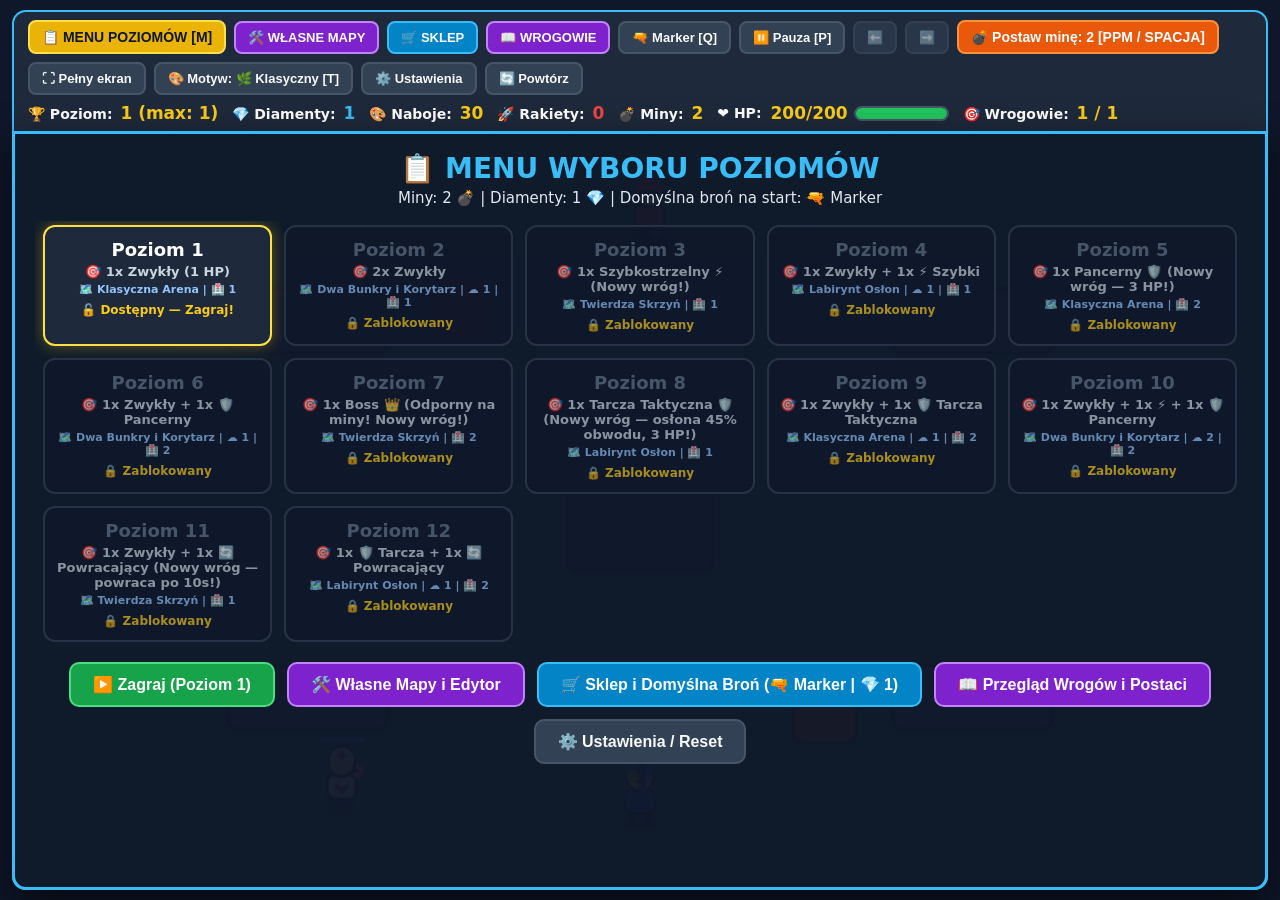
==== commit 28345e1f: "Split game.js into modular files and add Xbox controller support" ====
--- a/index.html
+++ b/index.html
@@ -120,8 +120,13 @@
   <script src="js/config.js"></script>
   <script src="js/state.js"></script>
   <script src="js/audio.js"></script>
+  <script src="js/physics.js"></script>
+  <script src="js/spawners.js"></script>
+  <script src="js/mines.js"></script>
+  <script src="js/helper.js"></script>
   <script src="js/renderer.js"></script>
   <script src="js/ui.js"></script>
+  <script src="js/input.js"></script>
   <script src="js/game.js"></script>
 </body>
 </html>
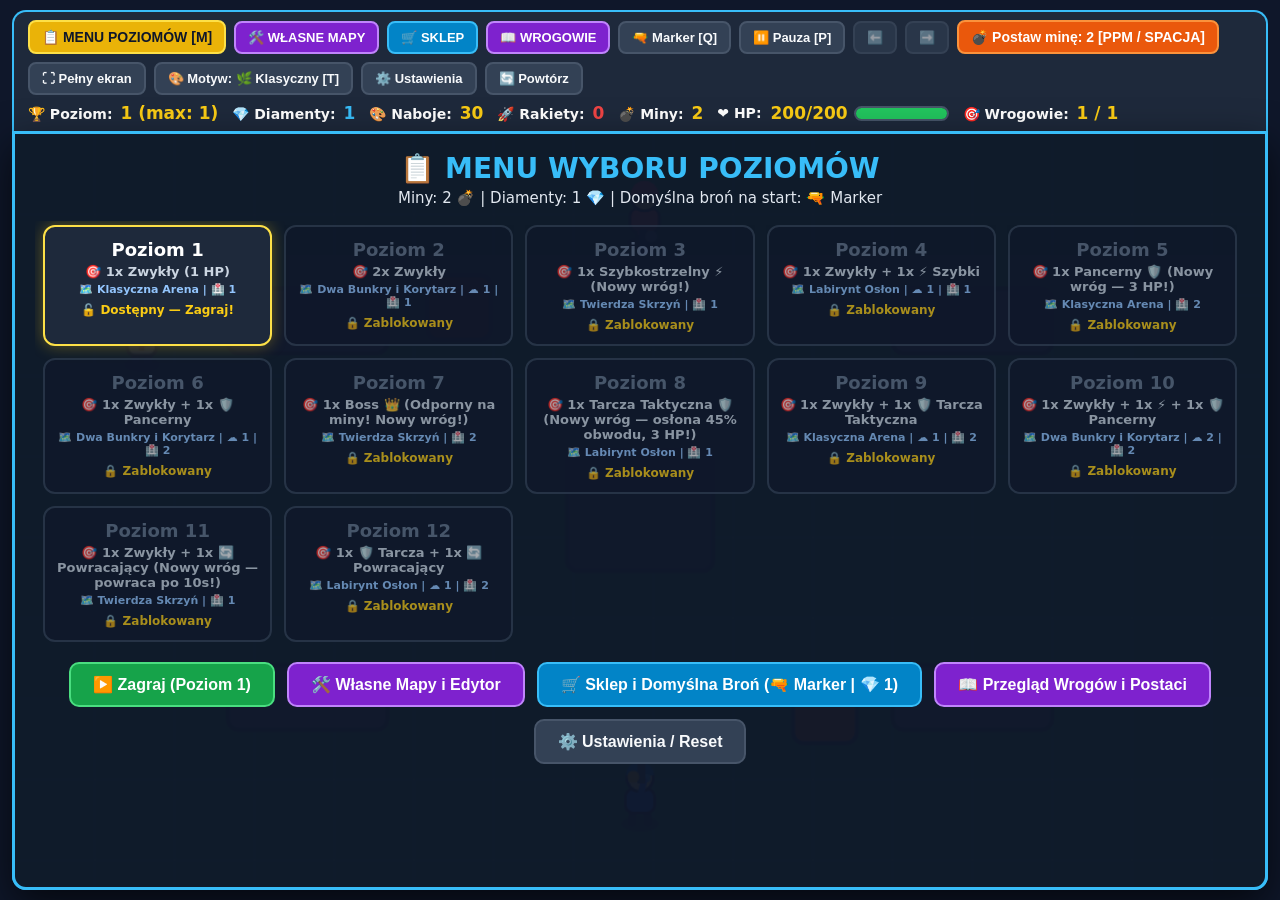
==== commit 337e37f9: "Podzial sklepu na kategorie: Bron, Zdrowie, Druzyna" ====
--- a/index.html
+++ b/index.html
@@ -64,8 +64,16 @@
     </div>
 
     <div id="shopOverlay" class="overlay hidden">
-      <h1 style="color:#38bdf8;">🌳 SKLEP — DRZEWKO BRONI I WZMOCNIEŃ</h1>
+      <h1 style="color:#38bdf8;">🛒 SKLEP — ULEPSZENIA I WZMOCNIENIA</h1>
       <p id="shopSubtitle" class="sub">Kupuj bronie i odblokowuj kolejne szczeble drzewka wzmocnień za 💎 diamenty!</p>
+      
+      <!-- Zakładki kategorii sklepu -->
+      <div class="shop-tabs">
+        <button id="shopTabWeapons" class="shop-tab-btn active">🔫 Broń</button>
+        <button id="shopTabHealth" class="shop-tab-btn">❤️ Zdrowie</button>
+        <button id="shopTabTeam" class="shop-tab-btn">🤝 Drużyna</button>
+      </div>
+
       <div id="shopWeaponsGrid" class="shop-tree"></div>
       <div class="action-row">
         <button id="btnShopToLevels" class="btn-big btn-blue">📋 Menu Poziomów</button>
--- a/style.css
+++ b/style.css
@@ -202,6 +202,7 @@
   background: #38bdf8;
   border-radius: 6px;
 }
+
 .shop-tree {
   scrollbar-width: none; /* Firefox: ukryj brzydki pasek przewijania (przewijanie kółkiem nadal działa) */
   -ms-overflow-style: none;
@@ -511,6 +512,39 @@
   font-size: 14px;
   font-weight: 700;
   width: 240px;
+}
+
+.shop-tabs {
+  display: flex;
+  justify-content: center;
+  align-items: center;
+  gap: 12px;
+  width: 100%;
+  max-width: 880px;
+  margin-bottom: 12px;
+  flex-wrap: wrap;
+}
+.shop-tab-btn {
+  background: #1e293b;
+  border: 2px solid #475569;
+  color: #94a3b8;
+  padding: 8px 22px;
+  border-radius: 10px;
+  font-size: 15px;
+  font-weight: 800;
+  cursor: pointer;
+  transition: all 0.15s ease-in-out;
+}
+.shop-tab-btn:hover {
+  background: #334155;
+  color: #f8fafc;
+  border-color: #38bdf8;
+}
+.shop-tab-btn.active {
+  background: #0284c7;
+  border-color: #38bdf8;
+  color: #ffffff;
+  box-shadow: 0 0 14px rgba(56, 189, 248, 0.45);
 }
 
 .shop-tree {
@@ -805,3 +839,45 @@
     padding: 4px 8px;
   }
 }
+
+/* Odznaki przycisków kontrolera Xbox */
+.gamepad-badge {
+  display: none;
+  align-items: center;
+  justify-content: center;
+  width: 22px;
+  height: 22px;
+  border-radius: 50%;
+  font-size: 13px;
+  font-weight: 900;
+  color: #ffffff;
+  line-height: 1;
+  text-shadow: 0 1px 2px rgba(0, 0, 0, 0.6);
+  box-shadow: 0 2px 4px rgba(0, 0, 0, 0.4), inset 0 1px 1px rgba(255, 255, 255, 0.4);
+  vertical-align: middle;
+  margin-left: 8px;
+  border: 1.5px solid rgba(255, 255, 255, 0.85);
+  user-select: none;
+}
+
+body.gamepad-active .gamepad-badge {
+  display: inline-flex;
+}
+
+.gamepad-badge-a {
+  background: radial-gradient(circle at 35% 35%, #4ade80, #16a34a 80%, #14532d);
+}
+
+.gamepad-badge-b {
+  background: radial-gradient(circle at 35% 35%, #f87171, #dc2626 80%, #7f1d1d);
+}
+
+.gamepad-badge-x {
+  background: radial-gradient(circle at 35% 35%, #60a5fa, #2563eb 80%, #1e3a8a);
+}
+
+.gamepad-badge-y {
+  background: radial-gradient(circle at 35% 35%, #fde047, #ca8a04 80%, #713f12);
+  color: #1e293b;
+  text-shadow: none;
+}
